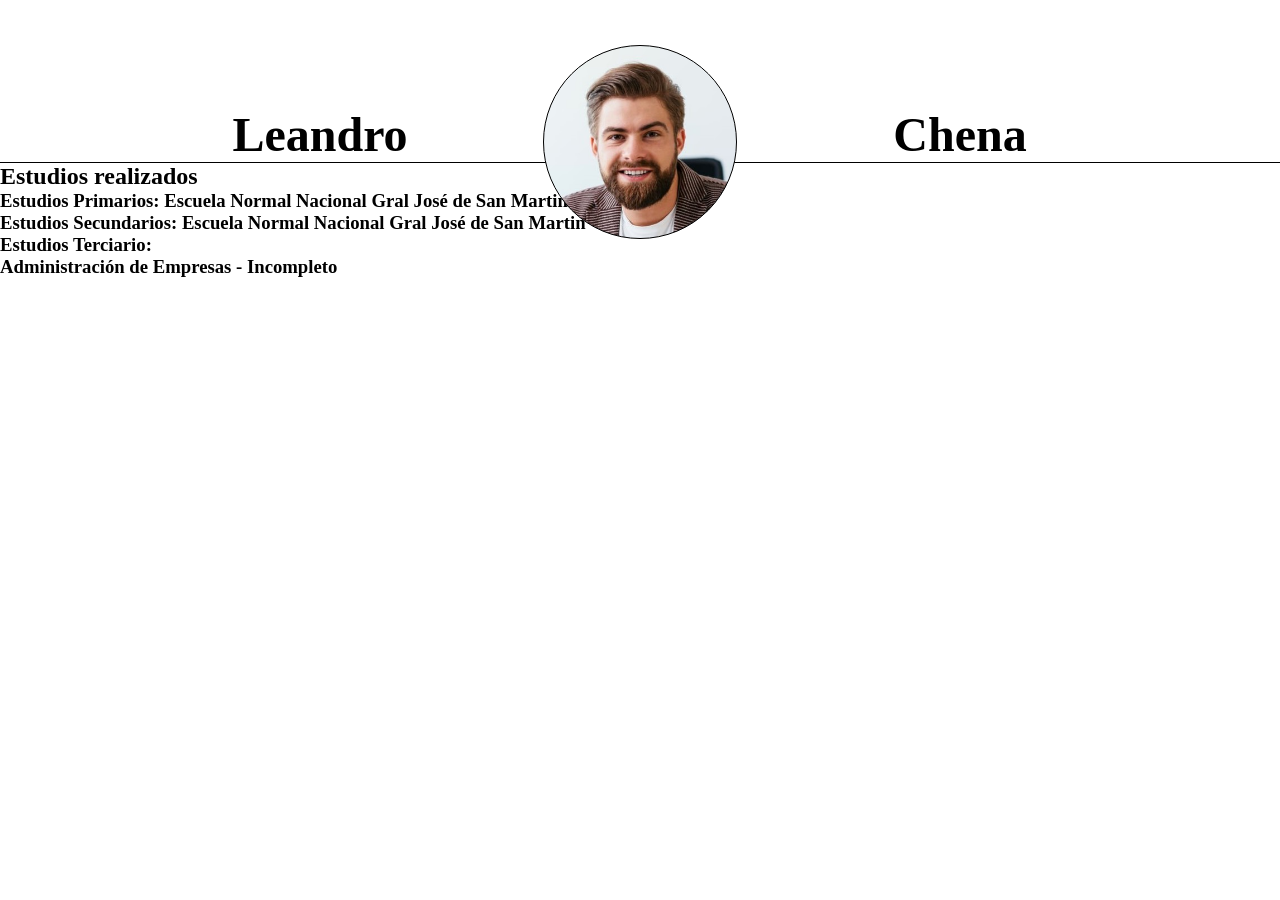
==== pages/landing.html @ ceef5905 "primer commit" ====
<!DOCTYPE html>
<html lang="es">
	<head>
		<meta charset="UTF-8" />
		<meta http-equiv="X-UA-Compatible" content="IE=edge" />
		<meta name="viewport" content="width=device-width, initial-scale=1.0" />
		<link rel="stylesheet" href="../css/styles.css" />
		<title>Leandro Chena - CV</title>
	</head>
	<body>
		<header class="headerLanding">
			<div class="nombreLanding">
				<div>Leandro</div>
			</div>
			<div class="imagenPerfil"></div>
			<div class="nombreLanding">
				<div>Chena</div>
			</div>
		</header>
		<main>
			<div class="container">
				<h2>Estudios realizados</h2>
				<ul>
					<li>
						<h3>
							Estudios Primarios: Escuela Normal Nacional Gral José de San
							Martin
						</h3>
					</li>
					<li>
						<h3>
							Estudios Secundarios: Escuela Normal Nacional Gral José de San
							Martin
						</h3>
					</li>
					<li>
						<h3>Estudios Terciario:</h3>
						<ul>
							<li>
								<h3>Administración de Empresas - Incompleto</h3>
							</li>
						</ul>
					</li>
				</ul>
			</div>
		</main>
	</body>
</html>
---- css/styles.css ----
* {
    padding: 0;
    margin: 0;
}

.headerIndex{
    padding-top: 20vh;
    width: 100vw;
    height: 60vh;    
    background-image: url("../images/perfil.jpg");
    border-image: fill;
    background-size: cover;
    background-repeat: no-repeat;
    background-position: initial;
}

.nombre{
    width: 350px;
    margin-left: 20vw;
    font-size: 2rem;
    font-weight: 300;
    text-align: left;
}

.ingreso{
    width: 350px;
    margin-left: 20vw;
    font-size: 1.5rem;
    font-weight: 300;
    text-align: left;
}

.botonIngreso {
    width: 350px;
    margin-left: 20vw;
    margin-top: 30px;
    font-size: 1.5rem;
    background: transparent;
    color: grey;
    border: 2px solid grey;
}

.botonIngreso:hover{
    background: grey;
    color: black;
}

.headerLanding{
    padding-top: 5vh;
    width: 100vw;
    height: 13vh;
    border-bottom: solid 1px black ;
    text-align: center;
    display: flex;
    justify-content: center;
}

.imagenPerfil{
    position: absolute;
    overflow: hidden;
    width: 15vw;
    height: 15vw;
    border: solid 1px black ;
    border-radius: 100%;
    background-image: url("../images/perfilLanding.jpg");
    background-size: cover;
}
.nombreLanding{
    width: 100vw;
    font-size: 3rem;
    font-weight: 800;
    text-align: center;
    display: flex;
    justify-content:center;
    align-items: end;
}
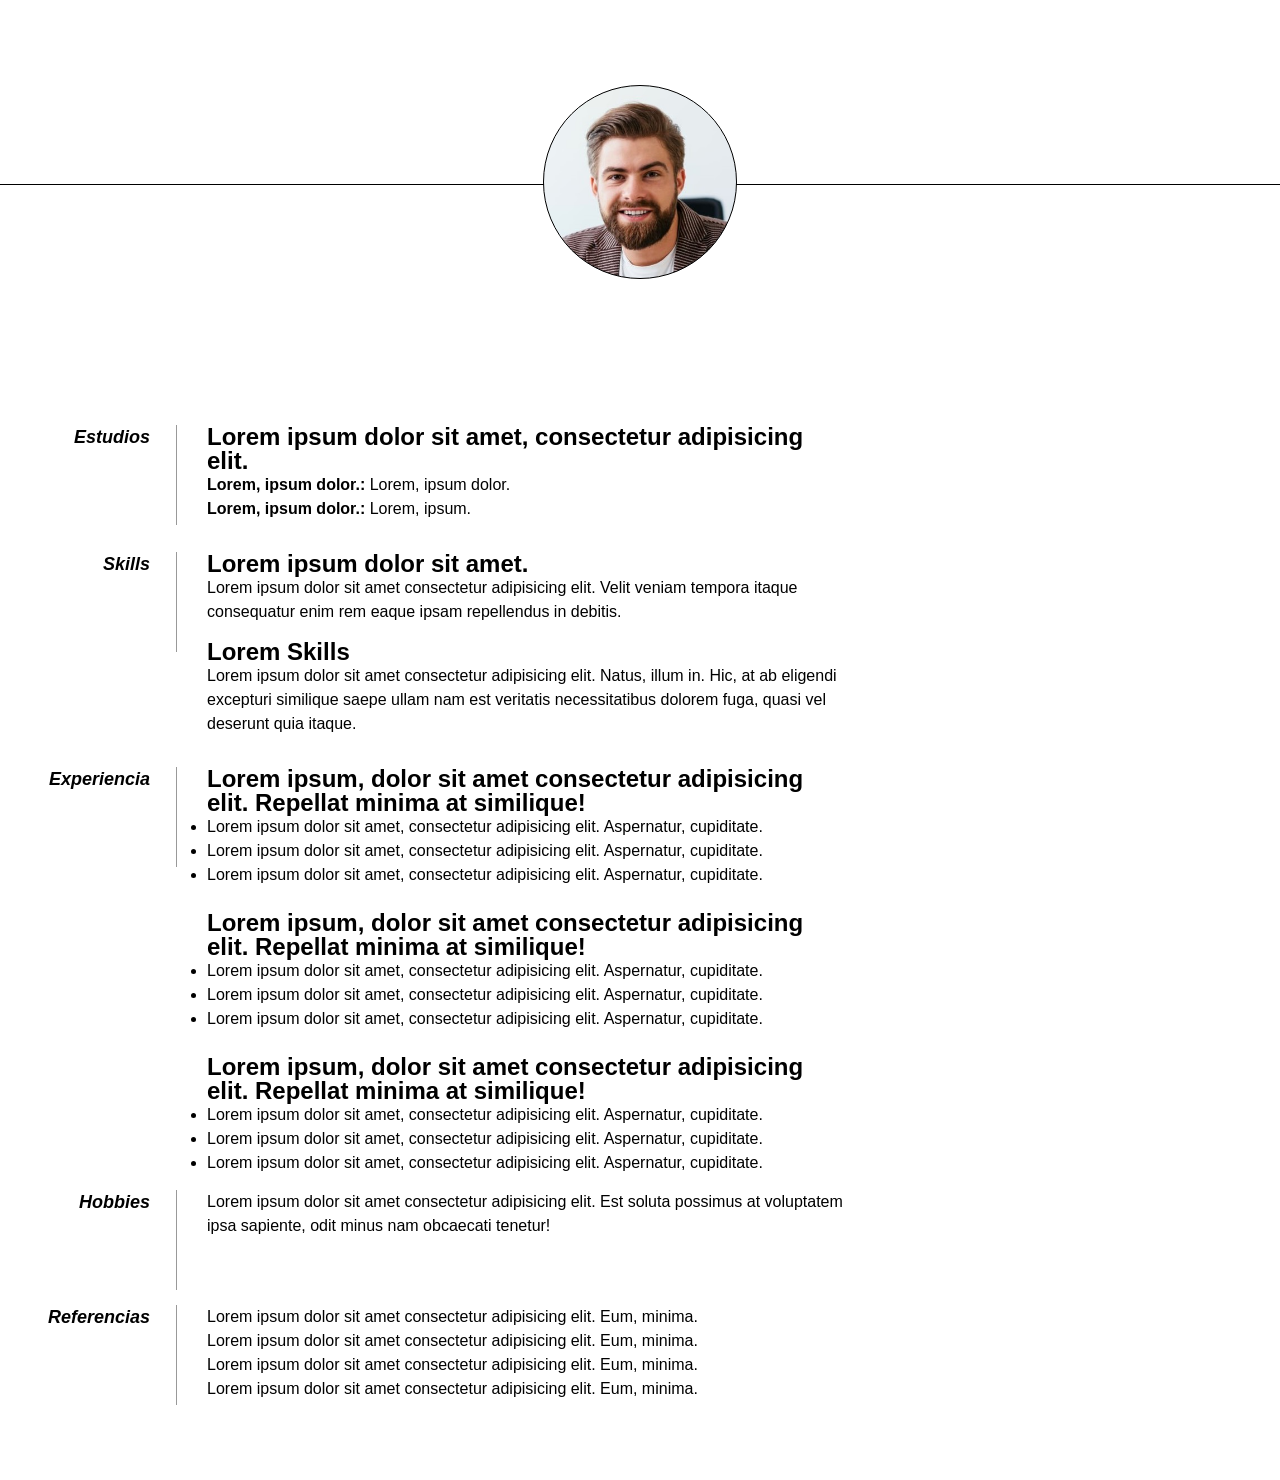
==== commit 3fea58fe: "subida proyecto CV" ====
--- a/pages/landing.html
+++ b/pages/landing.html
@@ -5,44 +5,140 @@
 		<meta http-equiv="X-UA-Compatible" content="IE=edge" />
 		<meta name="viewport" content="width=device-width, initial-scale=1.0" />
 		<link rel="stylesheet" href="../css/styles.css" />
+		<link rel="stylesheet" href="https://cdnjs.cloudflare.com/ajax/libs/animate.css/4.1.1/animate.min.css"/>
 		<title>Leandro Chena - CV</title>
 	</head>
-	<body>
+	<body class="landingBody">
 		<header class="headerLanding">
 			<div class="nombreLanding">
 				<div>Leandro</div>
 			</div>
-			<div class="imagenPerfil"></div>
+			<div
+				class="imagenPerfil"
+				onmouseleave="ocultar()"
+				onmouseover="mostrar()"
+			></div>
 			<div class="nombreLanding">
 				<div>Chena</div>
 			</div>
 		</header>
 		<main>
 			<div class="container">
-				<h2>Estudios realizados</h2>
-				<ul>
-					<li>
-						<h3>
-							Estudios Primarios: Escuela Normal Nacional Gral José de San
-							Martin
-						</h3>
-					</li>
-					<li>
-						<h3>
-							Estudios Secundarios: Escuela Normal Nacional Gral José de San
-							Martin
-						</h3>
-					</li>
-					<li>
-						<h3>Estudios Terciario:</h3>
-						<ul>
-							<li>
-								<h3>Administración de Empresas - Incompleto</h3>
-							</li>
-						</ul>
-					</li>
-				</ul>
+				<dl>
+					<dd class="clear"></dd>
+
+					<dt>Estudios</dt>
+					<dd>
+						<h2>Lorem ipsum dolor sit amet, consectetur adipisicing elit.</h2>
+						<p>
+							<strong>Lorem, ipsum dolor.:</strong> Lorem, ipsum dolor.<br />
+							<strong>Lorem, ipsum dolor.:</strong> Lorem, ipsum.
+						</p>
+					</dd>
+
+					<dd class="clear"></dd>
+
+					<dt>Skills</dt>
+					<dd>
+						<h2>Lorem ipsum dolor sit amet.</h2>
+						<p>
+							Lorem ipsum dolor sit amet consectetur adipisicing elit. Velit
+							veniam tempora itaque consequatur enim rem eaque ipsam repellendus
+							in debitis.
+						</p>
+
+						<h2>Lorem Skills</h2>
+						<p>
+							Lorem ipsum dolor sit amet consectetur adipisicing elit. Natus,
+							illum in. Hic, at ab eligendi excepturi similique saepe ullam nam
+							est veritatis necessitatibus dolorem fuga, quasi vel deserunt quia
+							itaque.
+						</p>
+					</dd>
+
+					<dd class="clear"></dd>
+
+					<dt>Experiencia</dt>
+					<div class="experiencia">
+						<dd>
+							<h2>
+								Lorem ipsum, dolor sit amet consectetur adipisicing elit. Repellat
+								minima at similique!
+							</h2>
+							<ul>
+								<li>
+									Lorem ipsum dolor sit amet, consectetur adipisicing elit.
+									Aspernatur, cupiditate.
+								</li>
+								<li>
+									Lorem ipsum dolor sit amet, consectetur adipisicing elit.
+									Aspernatur, cupiditate.
+								</li>
+								<li>
+									Lorem ipsum dolor sit amet, consectetur adipisicing elit.
+									Aspernatur, cupiditate.
+								</li>
+							</ul></br>
+							<h2>
+								Lorem ipsum, dolor sit amet consectetur adipisicing elit. Repellat
+								minima at similique!
+							</h2>
+							<ul>
+								<li>
+									Lorem ipsum dolor sit amet, consectetur adipisicing elit.
+									Aspernatur, cupiditate.
+								</li>
+								<li>
+									Lorem ipsum dolor sit amet, consectetur adipisicing elit.
+									Aspernatur, cupiditate.
+								</li>
+								<li>
+									Lorem ipsum dolor sit amet, consectetur adipisicing elit.
+									Aspernatur, cupiditate.
+								</li>
+							</ul></br>
+							<h2>
+								Lorem ipsum, dolor sit amet consectetur adipisicing elit. Repellat
+								minima at similique!
+							</h2>
+							<ul>
+								<li>
+									Lorem ipsum dolor sit amet, consectetur adipisicing elit.
+									Aspernatur, cupiditate.
+								</li>
+								<li>
+									Lorem ipsum dolor sit amet, consectetur adipisicing elit.
+									Aspernatur, cupiditate.
+								</li>
+								<li>
+									Lorem ipsum dolor sit amet, consectetur adipisicing elit.
+									Aspernatur, cupiditate.
+								</li>
+							</ul>
+						</dd>
+
+					</div>
+					
+
+					<dd class="clear"></dd>
+
+					<dt>Hobbies</dt>
+					<dd>Lorem ipsum dolor sit amet consectetur adipisicing elit. Est soluta possimus at voluptatem ipsa sapiente, odit minus nam obcaecati tenetur!</dd>
+					
+					<dd class="clear"></dd>
+
+					<dt>Referencias</dt>
+					<dd>Lorem ipsum dolor sit amet consectetur adipisicing elit. Eum, minima.</dd>
+					<dd>Lorem ipsum dolor sit amet consectetur adipisicing elit. Eum, minima.</dd>
+					<dd>Lorem ipsum dolor sit amet consectetur adipisicing elit. Eum, minima.</dd>
+					<dd>Lorem ipsum dolor sit amet consectetur adipisicing elit. Eum, minima.</dd>
+
+					<dd class="clear"></dd>
+				</dl>
+
+				<div class="clear"></div>
 			</div>
 		</main>
+		<script src="./landing.js"></script>
 	</body>
 </html>
--- a/css/styles.css
+++ b/css/styles.css
@@ -45,14 +45,29 @@
     color: black;
 }
 
+.landingBody{
+    width: 100vw; 
+    margin: 40px auto 60px;
+    font: 16px Helvetica, Sans-Serif; 
+    line-height: 24px;
+}
+.clear { 
+    clear: both;
+}
+
 .headerLanding{
     padding-top: 5vh;
+    padding-bottom: 1vh;
     width: 100vw;
-    height: 13vh;
+    height: 10vh;
     border-bottom: solid 1px black ;
     text-align: center;
     display: flex;
     justify-content: center;
+    margin-bottom: 25vh;
+}
+p{
+    margin: 0 0 16px 0;
 }
 
 .imagenPerfil{
@@ -66,6 +81,7 @@
     background-size: cover;
 }
 .nombreLanding{
+    visibility:hidden;
     width: 100vw;
     font-size: 3rem;
     font-weight: 800;
@@ -74,3 +90,28 @@
     justify-content:center;
     align-items: end;
 }
+
+
+dt{
+    font-style: italic;
+    font-weight: bold;
+    font-size: 18px;
+    text-align: right;
+    padding: 0 26px 0 0;
+    width: 150px;
+    float: left;
+    height: 100px;
+    border-right: 1px solid #999;  
+}
+
+dd{
+    width: 50vw;
+    margin-left: 30px;
+    float:left;
+}
+
+dd.clear{
+    float: none;
+    margin: 0;
+    height: 15px;
+}
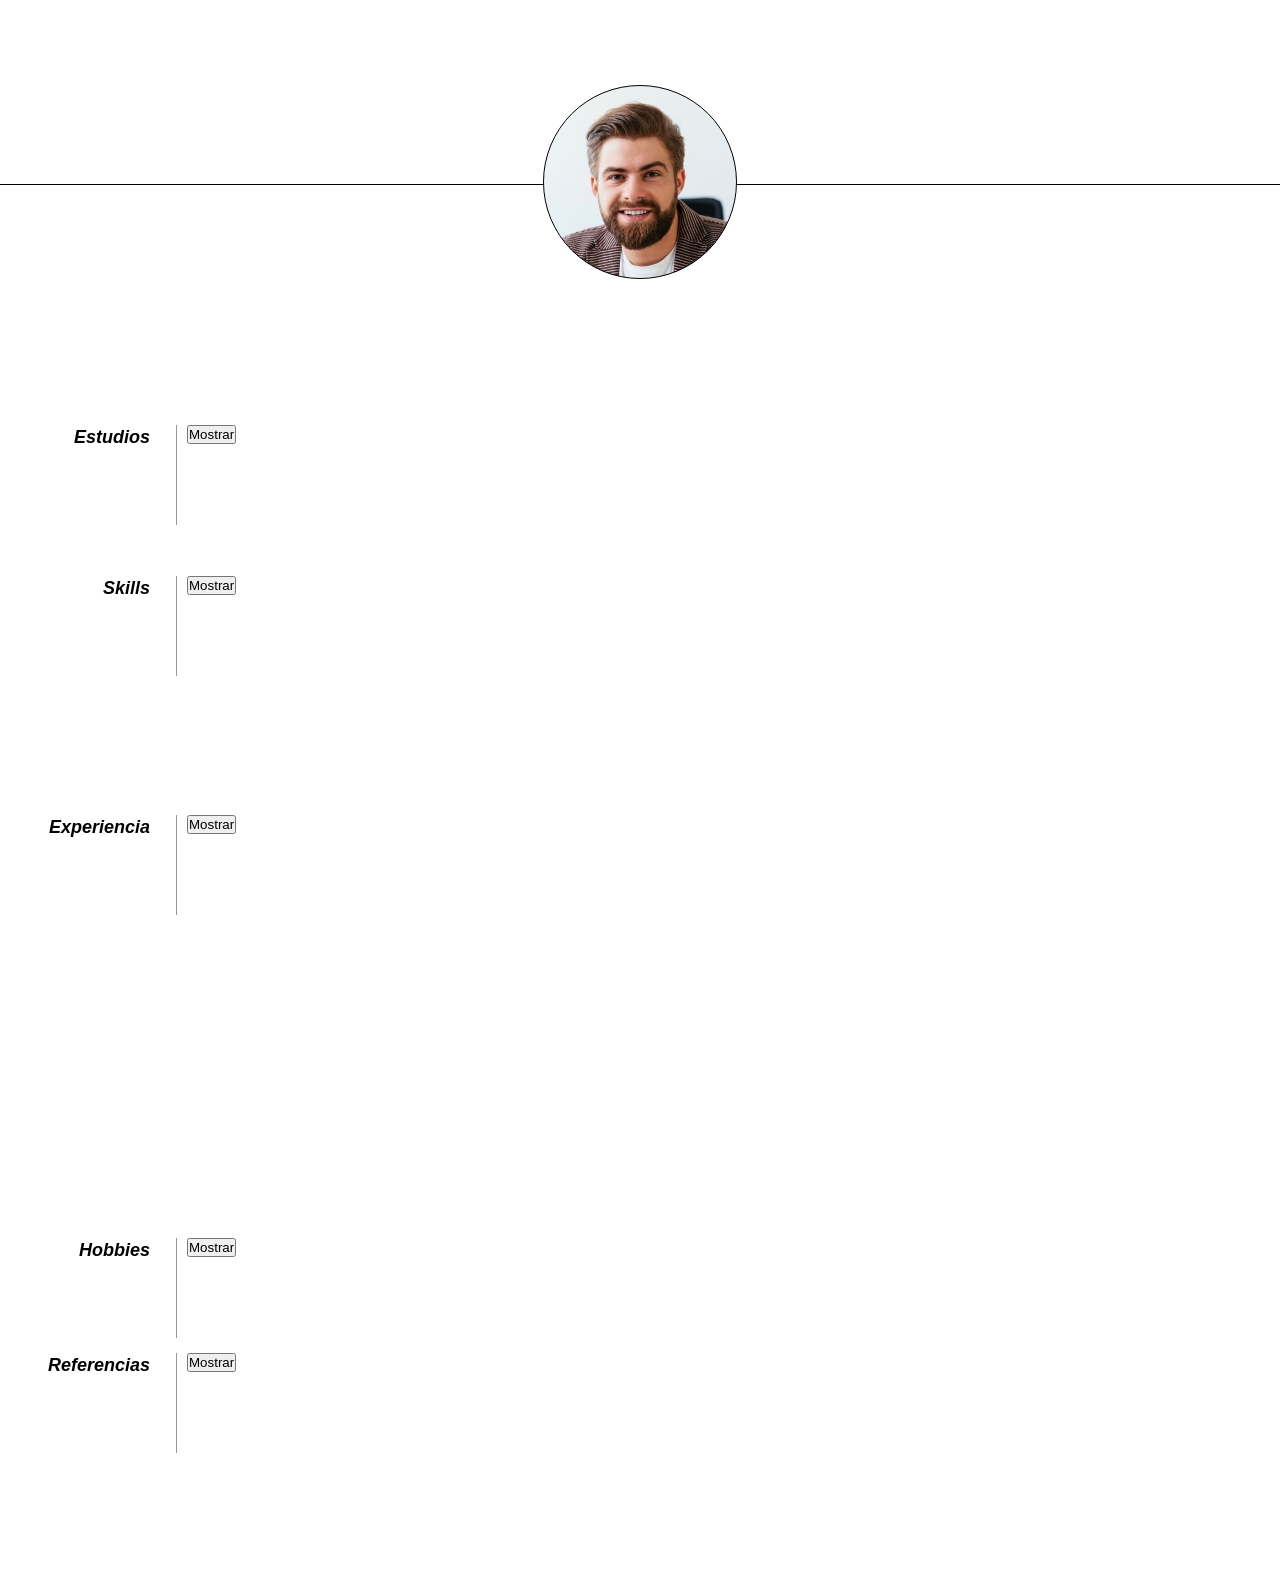
==== commit 6201b3a3: "subida proyecto CV" ====
--- a/pages/landing.html
+++ b/pages/landing.html
@@ -27,8 +27,10 @@
 				<dl>
 					<dd class="clear"></dd>
 
-					<dt>Estudios</dt>
-					<dd>
+					<dt class="titulo">Estudios</dt>
+					<button class="ver 1" id="detalle1" onclick=ver(this)>Mostrar</button>
+					<dd class="detalle1">
+						<button class="esconder" id="detalle1" onclick=esconder(this.id)>Esconder</button>
 						<h2>Lorem ipsum dolor sit amet, consectetur adipisicing elit.</h2>
 						<p>
 							<strong>Lorem, ipsum dolor.:</strong> Lorem, ipsum dolor.<br />
@@ -38,8 +40,10 @@
 
 					<dd class="clear"></dd>
 
-					<dt>Skills</dt>
-					<dd>
+					<dt class="titulo">Skills</dt>
+					<button class="ver 2" id="detalle2" onclick=ver(this)>Mostrar</button>
+					<dd class="detalle2">
+						<button class="esconder" id="detalle2" onclick=esconder(this.id)>Esconder</button>
 						<h2>Lorem ipsum dolor sit amet.</h2>
 						<p>
 							Lorem ipsum dolor sit amet consectetur adipisicing elit. Velit
@@ -58,8 +62,10 @@
 
 					<dd class="clear"></dd>
 
-					<dt>Experiencia</dt>
-					<div class="experiencia">
+					<dt class="titulo">Experiencia</dt>
+					<button class="ver 3" id="detalle3" onclick=ver(this)>Mostrar</button>
+					<div  class="detalle3">
+						<button class="esconder" id="detalle3" onclick=esconder(this.id)>Esconder</button>
 						<dd>
 							<h2>
 								Lorem ipsum, dolor sit amet consectetur adipisicing elit. Repellat
@@ -122,17 +128,25 @@
 
 					<dd class="clear"></dd>
 
-					<dt>Hobbies</dt>
-					<dd>Lorem ipsum dolor sit amet consectetur adipisicing elit. Est soluta possimus at voluptatem ipsa sapiente, odit minus nam obcaecati tenetur!</dd>
+					<dt class="titulo">Hobbies</dt>
+					<button class="ver 4" id="detalle4" onclick=ver(this)>Mostrar</button>
+					<dd class="detalle4">
+						<button class="esconder" id="detalle4" onclick=esconder(this.id)>Esconder</button>
+					Lorem ipsum dolor sit amet consectetur adipisicing elit. Est soluta possimus at voluptatem ipsa sapiente, odit minus nam obcaecati tenetur!</dd>
 					
 					<dd class="clear"></dd>
 
-					<dt>Referencias</dt>
-					<dd>Lorem ipsum dolor sit amet consectetur adipisicing elit. Eum, minima.</dd>
-					<dd>Lorem ipsum dolor sit amet consectetur adipisicing elit. Eum, minima.</dd>
-					<dd>Lorem ipsum dolor sit amet consectetur adipisicing elit. Eum, minima.</dd>
-					<dd>Lorem ipsum dolor sit amet consectetur adipisicing elit. Eum, minima.</dd>
-
+					<dt class="titulo">Referencias</dt>
+					<button class="ver 5" id="detalle5" onclick=ver(this)>Mostrar</button>
+					<dd class="detalle5">
+						<button class="esconder" id="detalle5" onclick=esconder(this.id)>Esconder</button>
+						<h3>Lorem ipsum dolor sit amet consectetur adipisicing elit. Eum, minima.</h3>
+						<h3>Lorem ipsum dolor sit amet consectetur adipisicing elit. Eum, minima.</h3>
+						<h3>Lorem ipsum dolor sit amet consectetur adipisicing elit. Eum, minima.</h3>
+						<h3>Lorem ipsum dolor sit amet consectetur adipisicing elit. Eum, minima.</h3>
+						<h3>Lorem ipsum dolor sit amet consectetur adipisicing elit. Eum, minima.</h3>
+					</dd>
+					
 					<dd class="clear"></dd>
 				</dl>
 
--- a/css/styles.css
+++ b/css/styles.css
@@ -114,4 +114,17 @@
     float: none;
     margin: 0;
     height: 15px;
-}+}
+
+.detalle1,
+.detalle2,
+.detalle3,
+.detalle4,
+.detalle5{
+    visibility: hidden;
+}
+
+.ver{
+    margin-left: 10px;
+    float: left;
+}
